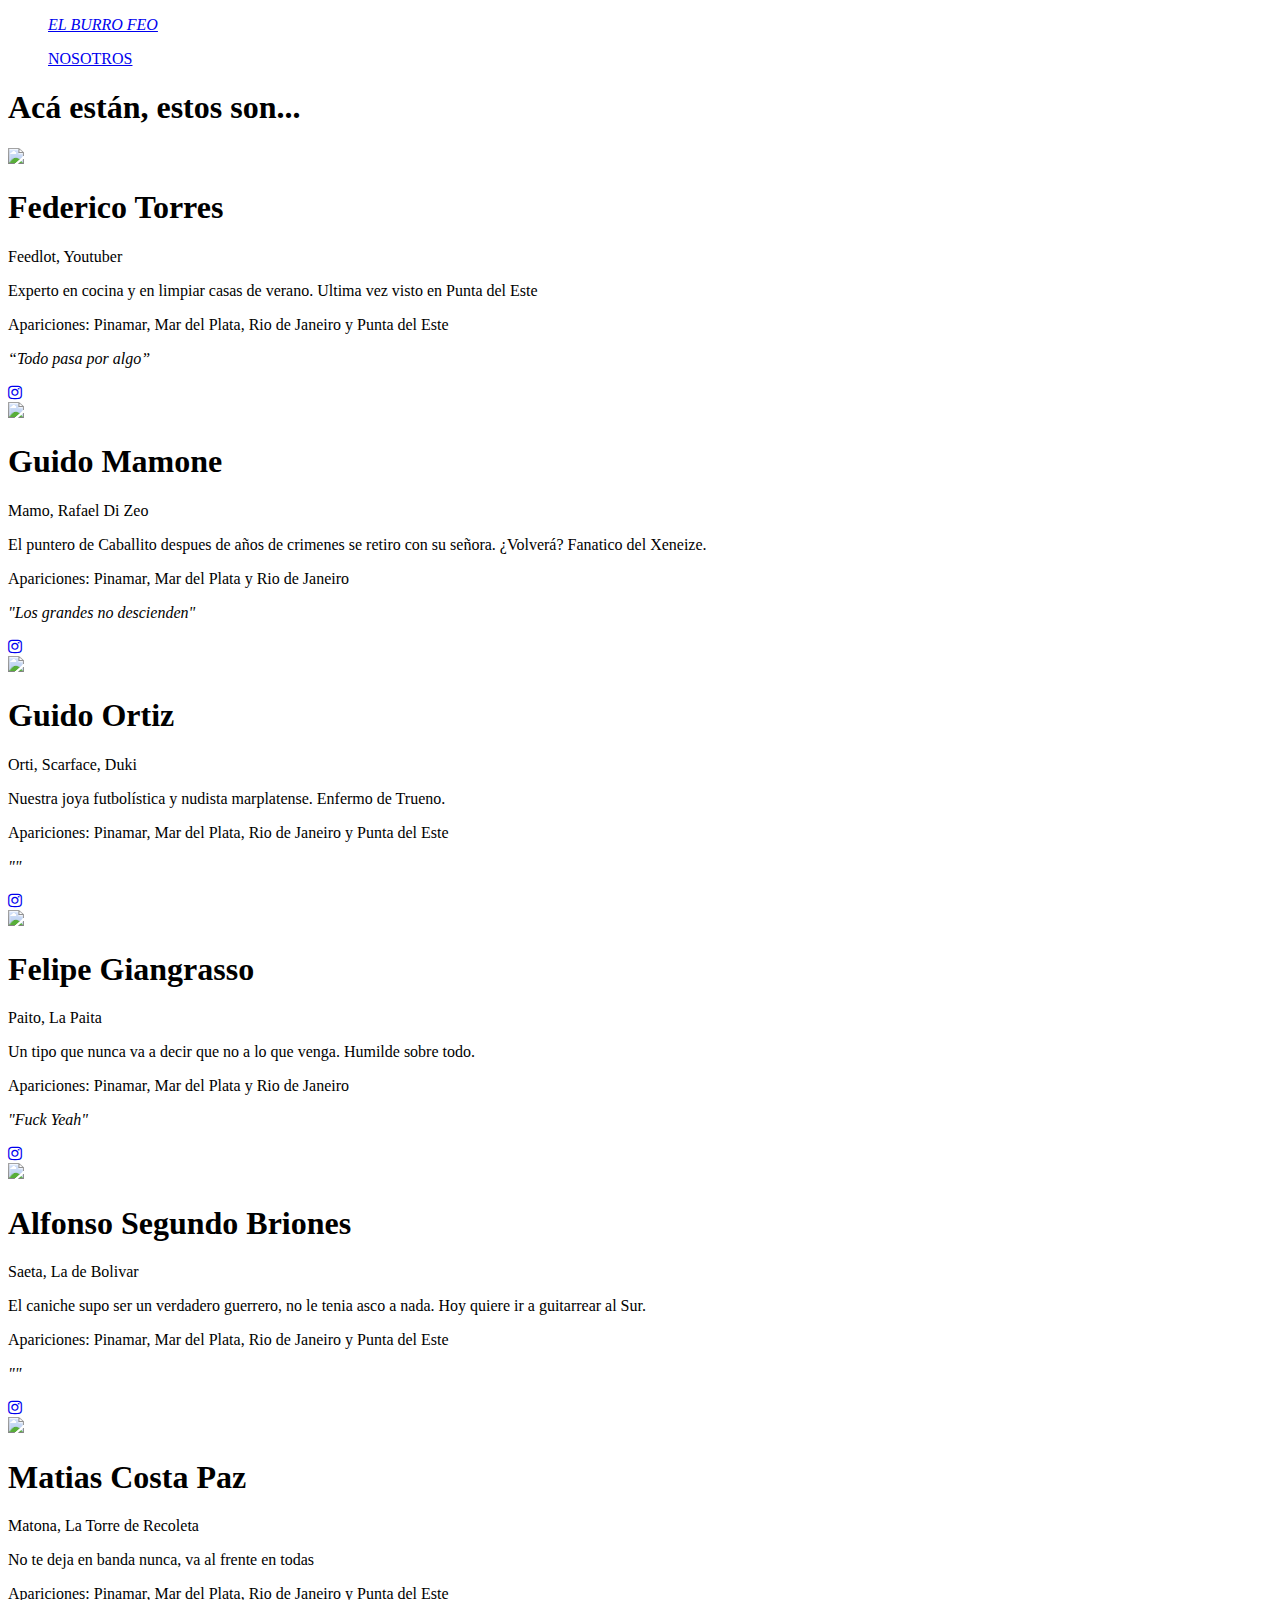
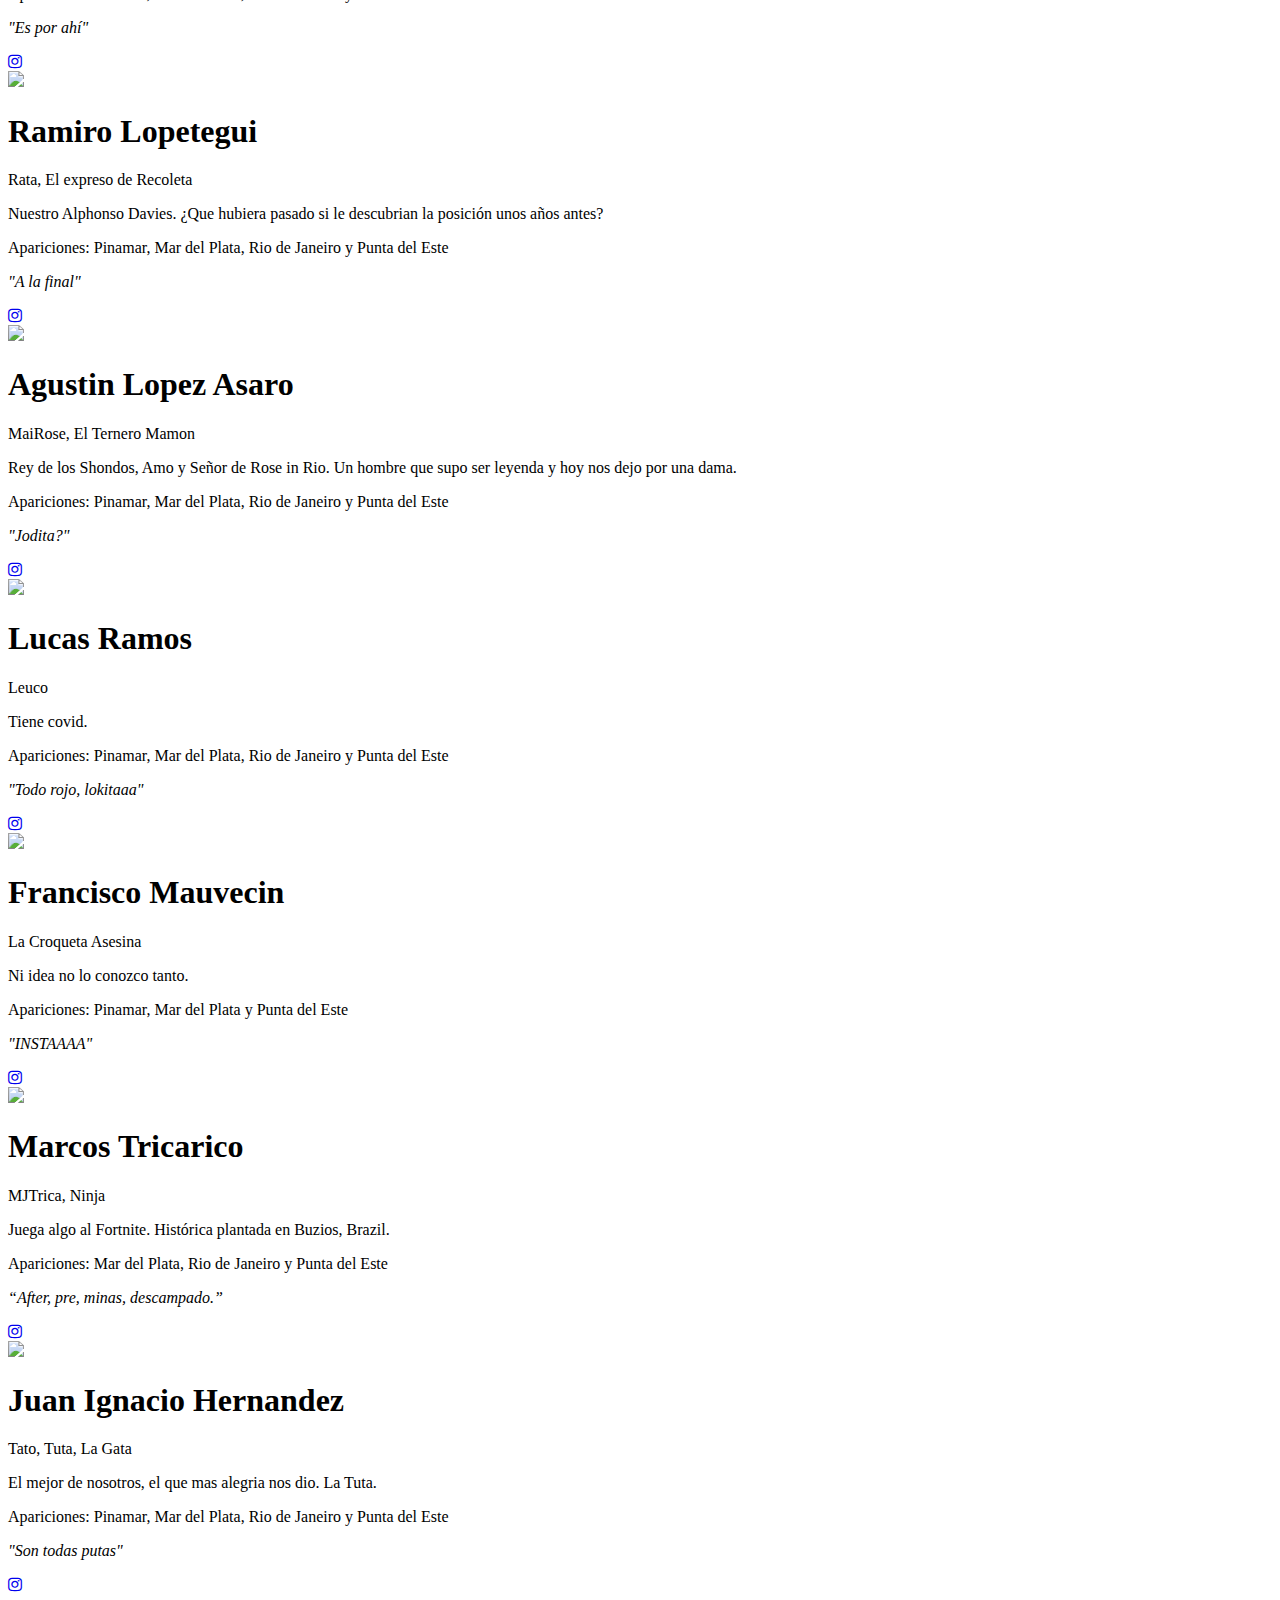
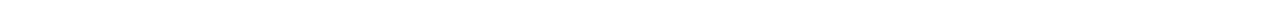
==== nosotros.html @ b10d9289 "Add files via upload" ====
<!DOCTYPE html>
<html lang="en">
<head>
    <meta charset="UTF-8">
    <meta name="viewport" content="width=device-width, initial-scale=1.0">
    <link rel="stylesheet" href="public/css/nosotros.css">
    <link rel="stylesheet" href="public/css/home.css">
    <link rel="stylesheet" href="https://cdnjs.cloudflare.com/ajax/libs/font-awesome/4.7.0/css/font-awesome.min.css">
    <link href="https://fonts.googleapis.com/css2?family=Mukta:wght@500&display=swap" rel="stylesheet">
    <link href="https://fonts.googleapis.com/css2?family=Indie+Flower&display=swap" rel="stylesheet">
    <title>Nosotros</title>
</head>

<body>
  <div>
    <nav class="navbar"> 
    <ul> <a class="logo" href="/"><i> EL BURRO FEO</i></a></ul>
    <ul><a class="a" href="/nosotros"> NOSOTROS </a></ul>
    <ul class="navbar-right"></ul>
</nav>
</div>
<h1> Acá están, estos son...</h1>
<div class="cards">
<div class="card">
  <div>
  <img src="public/images/fedePerfil.jpeg" style="width:100%"></div>
  <h1>Federico Torres</h1>
  <p class="title">Feedlot, Youtuber</p>
  <p>Experto en cocina y en limpiar casas de verano. Ultima vez visto en Punta del Este</p>
  <p> Apariciones: Pinamar, Mar del Plata, Rio de Janeiro y Punta del Este</p>
  <p><i> “Todo pasa por algo” </i></p>
  <a href="https://www.instagram.com/fedetorres1/"><i class="fa fa-instagram"></i></a>
 
 
</div>
<div class="card">
  <img src="public/images/mamoPerfil.jpeg"  style="width:100%">
  <h1>Guido Mamone</h1>
  <p class="title">Mamo, Rafael Di Zeo</p>
  <p>El puntero de Caballito despues de años de crimenes se retiro con su señora. ¿Volverá? Fanatico del Xeneize.</p>
  <p> Apariciones: Pinamar, Mar del Plata y Rio de Janeiro</p>
  <p><i>"Los grandes no descienden"</i></p>
  <a href="https://www.instagram.com/guido_mamone/"><i class="fa fa-instagram"></i></a>
  
  
  
  </div>
 <div class="card">
    <img src="public/images/ortiPerfil.jpeg"  style="width:100%">
    <h1>Guido Ortiz</h1>
    <p class="title">Orti, Scarface, Duki</p>
    <p>Nuestra joya futbolística y nudista marplatense. Enfermo de Trueno. </p>
    <p> Apariciones: Pinamar, Mar del Plata, Rio de Janeiro y Punta del Este</p>
    <p><i> "" </i></p>
    <a href="https://www.instagram.com/guidortiz_/"><i class="fa fa-instagram"></i></a>
    
    
   
  </div>
 <div class="card">
      <img src="public/images/paito.jpeg"  style="width:100%">
      <h1>Felipe Giangrasso</h1>
      <p class="title">Paito, La Paita</p>
      <p>Un tipo que nunca va a decir que no a lo que venga. Humilde sobre todo.</p>
      <p> Apariciones: Pinamar, Mar del Plata y Rio de Janeiro</p>
      <p><i> "Fuck Yeah" </i></p>
      <a href="https://www.instagram.com/giangrassofelipe/"><i class="fa fa-instagram"></i></a>
      
      
     
    </div>
  <div class="card">
        <img src="public/images/briones.jpeg"  style="width:100%">
        <h1>Alfonso Segundo Briones</h1>
        <p class="title">Saeta, La de Bolivar</p>
        <p>El caniche supo ser un verdadero guerrero, no le tenia asco a nada. Hoy quiere ir a guitarrear al Sur.</p>
        <p> Apariciones: Pinamar, Mar del Plata, Rio de Janeiro y Punta del Este</p>
        <p><i> "" </i></p>
        <a href="https://www.instagram.com/segun.briones/"><i class="fa fa-instagram"></i></a>
        
        
        
      </div>
 <div class="card">
          <img src="public/images/matias.jpeg"  style="width:100%">
          <h1>Matias Costa Paz</h1>
          <p class="title">Matona, La Torre de Recoleta</p>
          <p>No te deja en banda nunca, va al frente en todas </p>
          <p> Apariciones: Pinamar, Mar del Plata, Rio de Janeiro y Punta del Este</p>
          <p><i> "Es por ahí" </i></p>
          <a href="https://www.instagram.com/mcostapaz/"><i class="fa fa-instagram"></i></a>
          
          
          
        </div>
<div class="card">
            <img src="public/images/ramiro.jpeg"  style="width:100%">
            <h1>Ramiro Lopetegui</h1>
            <p class="title">Rata, El expreso de Recoleta</p>
            <p>Nuestro Alphonso Davies. ¿Que hubiera pasado si le descubrian la posición unos años antes?</p>
            <p> Apariciones: Pinamar, Mar del Plata, Rio de Janeiro y Punta del Este</p>
            <p><i> "A la final" </i></p>
            <a href="https://www.instagram.com/ramirolopetegui/"><i class="fa fa-instagram"></i></a>
            
            
            
          </div>
  <div class="card">
              <img src="public/images/maisPerfil.jpeg"  style="width:100%">
              <h1>Agustin Lopez Asaro</h1>
              <p class="title">MaiRose, El Ternero Mamon</p>
              <p> Rey de los Shondos, Amo y Señor de Rose in Rio. Un hombre que supo ser leyenda y hoy nos dejo por una dama.</p>
              <p> Apariciones: Pinamar, Mar del Plata, Rio de Janeiro y Punta del Este</p>
              <p><i> "Jodita?" </i></p>
              <a href="https://www.instagram.com/maimon_/"><i class="fa fa-instagram"></i></a>
              
              
             
            </div>
 <div class="card">
                <img src="public/images/lucas.jpeg"  style="width:100%">
                <h1>Lucas Ramos</h1>
                <p class="title">Leuco</p>
                <p>Tiene covid.</p>
                <p> Apariciones: Pinamar, Mar del Plata, Rio de Janeiro y Punta del Este</p>
                <p><i>"Todo rojo, lokitaaa"</i></p>
                <a href="https://www.instagram.com/lucasramoss3/"><i class="fa fa-instagram"></i></a>
                
                
                
              </div>
<div class="card">
                  <img src="public/images/mauve.jpeg"  style="width:100%">
                  <h1>Francisco Mauvecin</h1>
                  <p class="title">La Croqueta Asesina</p>
                  <p>Ni idea no lo conozco tanto.</p>
                  <p> Apariciones: Pinamar, Mar del Plata y Punta del Este</p>
                  <p><i> "INSTAAAA" </i></p>
                  <a href="https://www.instagram.com/franmauvecin/"><i class="fa fa-instagram"></i></a>
                  
                  
                  
                </div>
<div class="card">
                    <img src="public/images/trica.jpeg"  style="width:100%">
                    <h1>Marcos Tricarico</h1>
                    <p class="title">MJTrica, Ninja</p>
                    <p>Juega algo al Fortnite. Histórica plantada en Buzios, Brazil.</p>
                    <p> Apariciones: Mar del Plata, Rio de Janeiro y Punta del Este</p>
                    <p><i> “After, pre, minas, descampado.” </i></p>
                    <a href="https://www.instagram.com/marcostricarico/"><i class="fa fa-instagram"></i></a>
                    
                    
                   

</div>
<div class="card">
  <img src="public/images/gataPerfil.jpeg"  style="width:100%">
  <h1>Juan Ignacio Hernandez</h1>
  <p class="title">Tato, Tuta, La Gata</p>
  <p>El mejor de nosotros, el que mas alegria nos dio. La Tuta.</p>
  <p> Apariciones: Pinamar, Mar del Plata, Rio de Janeiro y Punta del Este</p>
  <p><i> "Son todas putas" </i></p>
  <a href="https://www.instagram.com/juanihernandez98/"><i class="fa fa-instagram"></i></a>
  
  
  
</div>
</div>
</body>
</html>
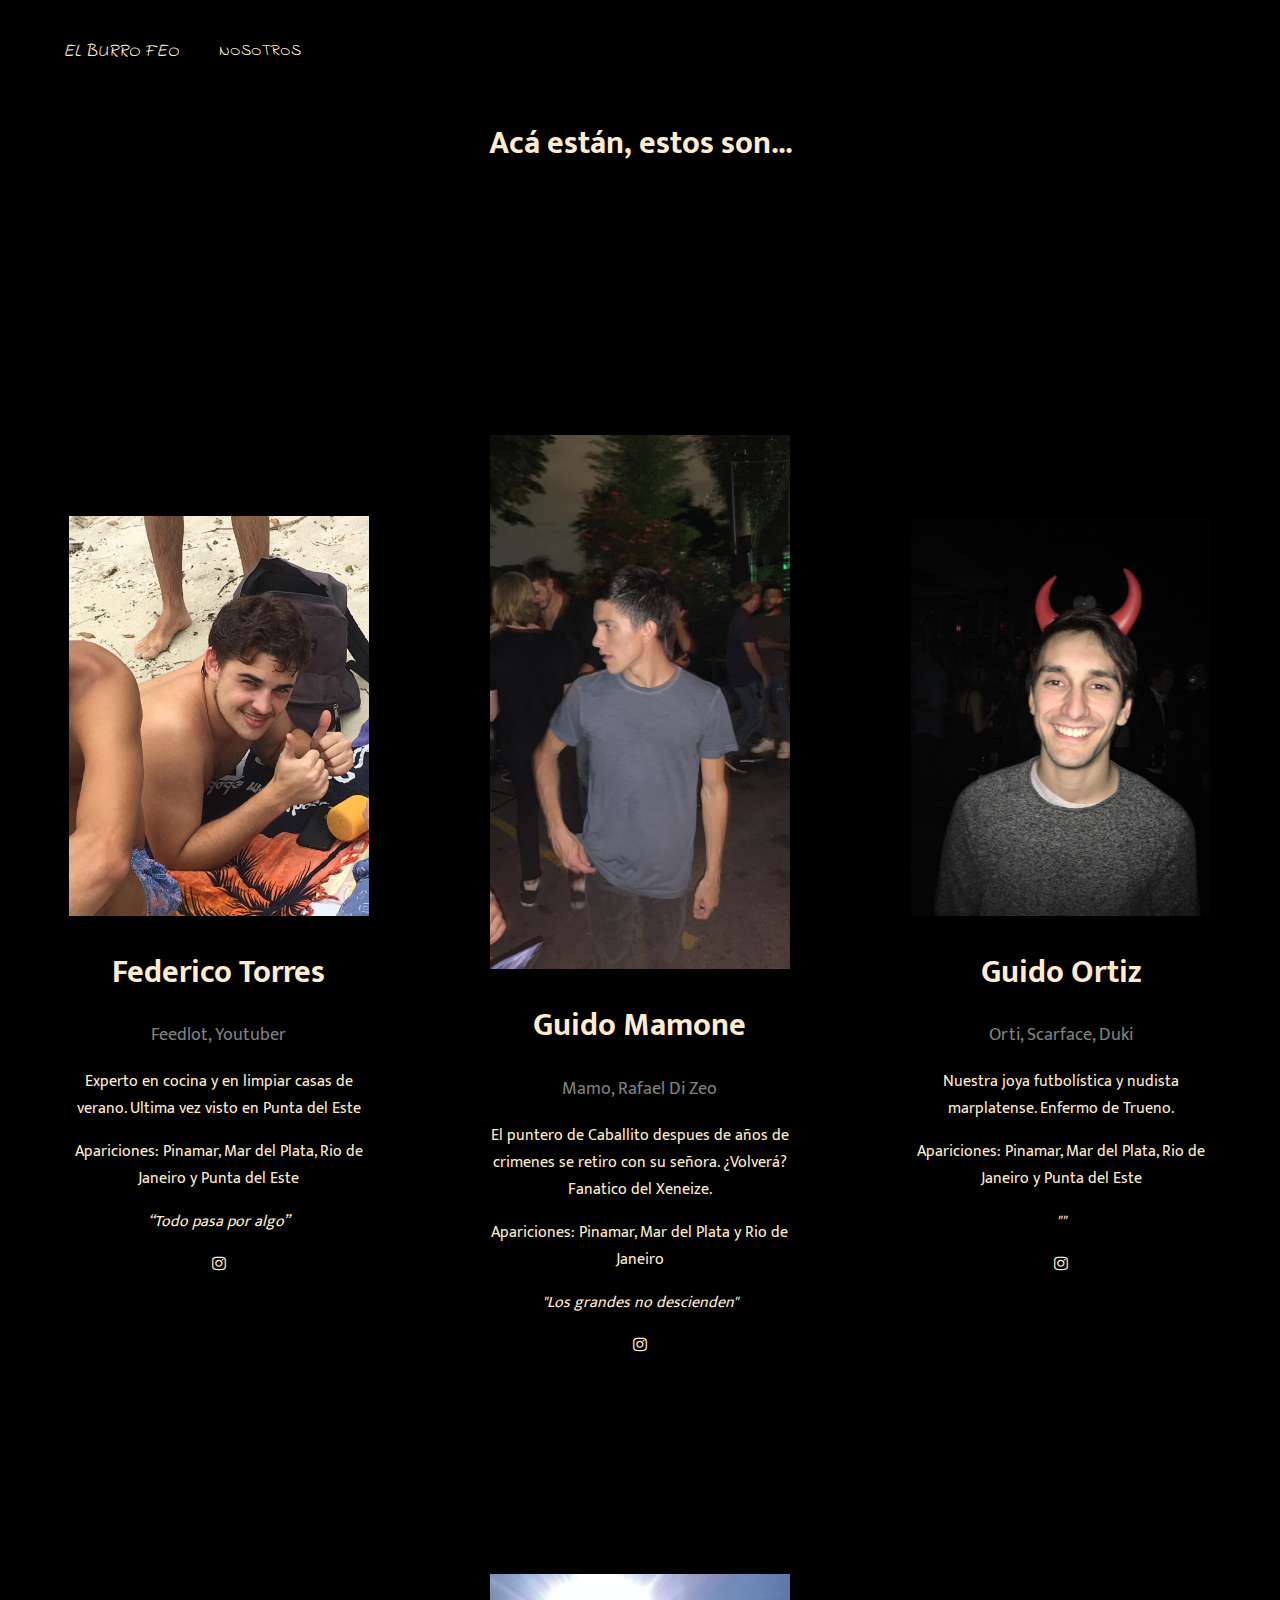
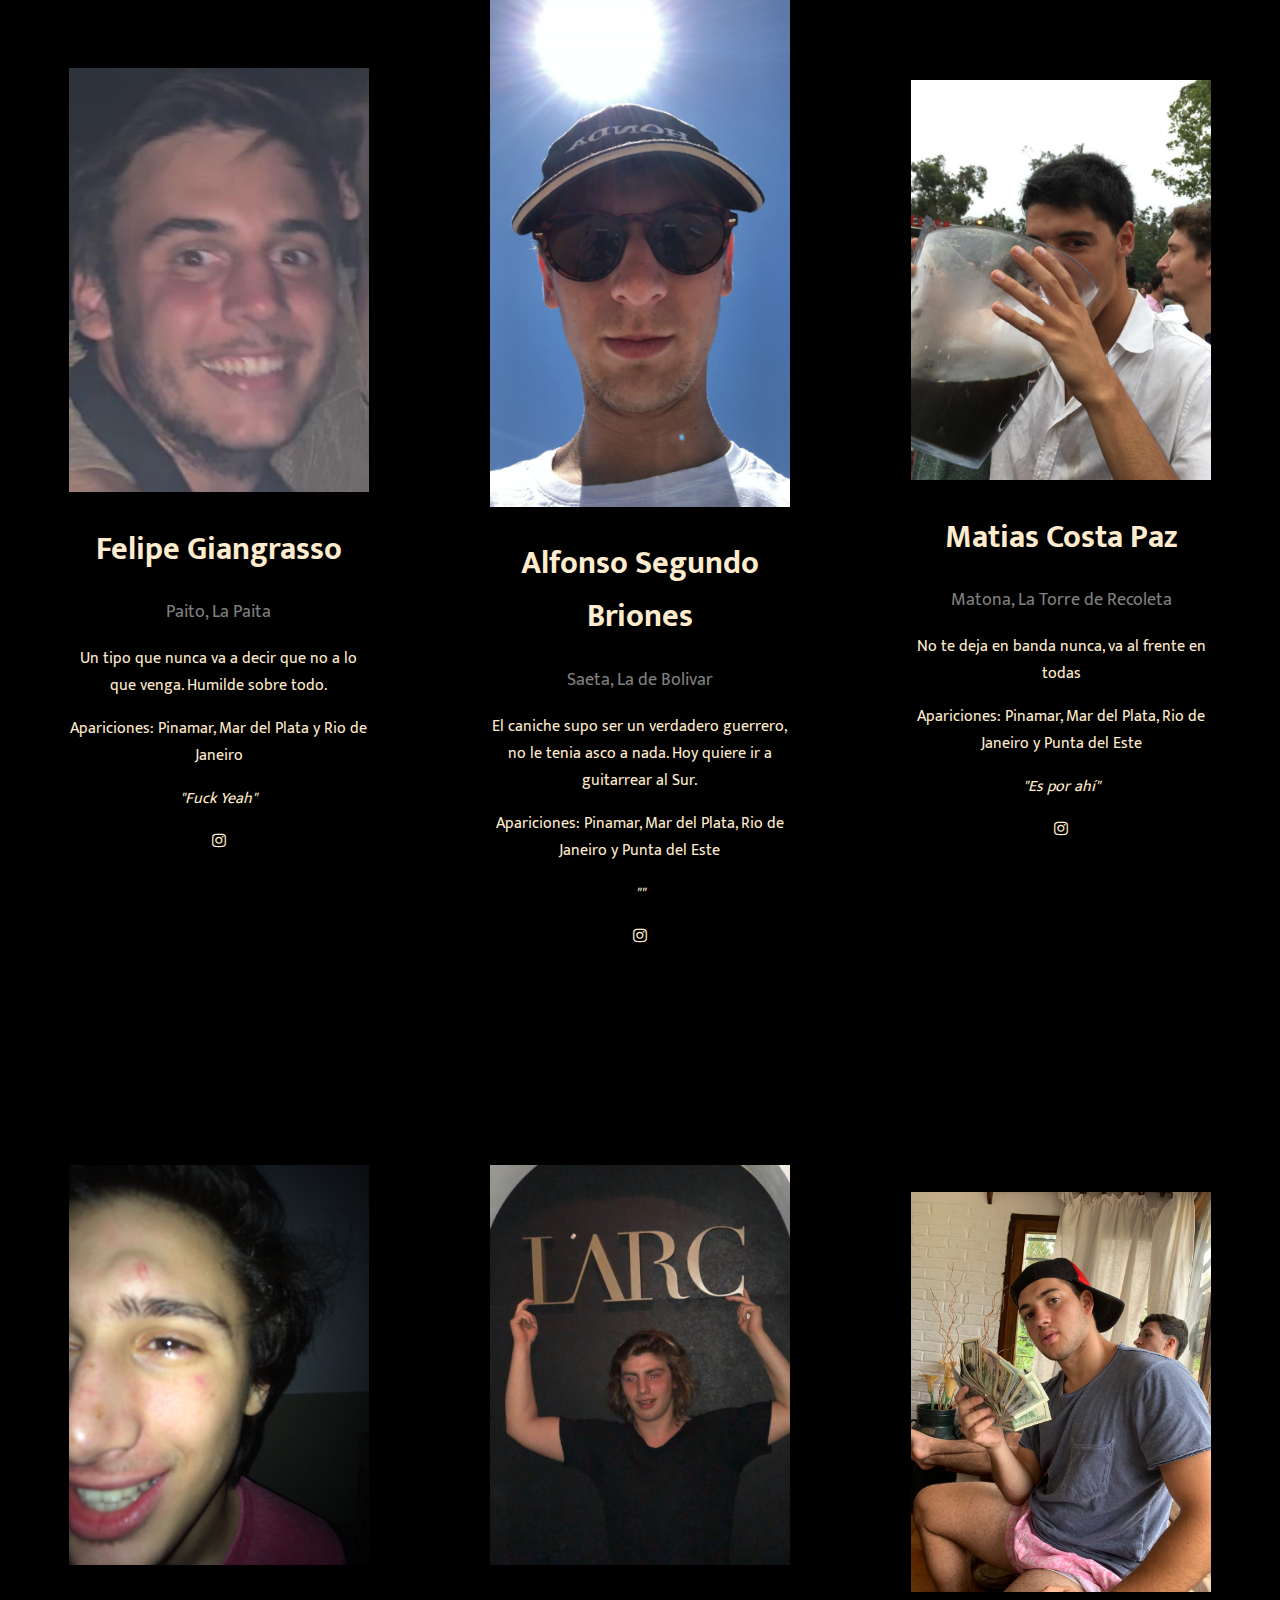
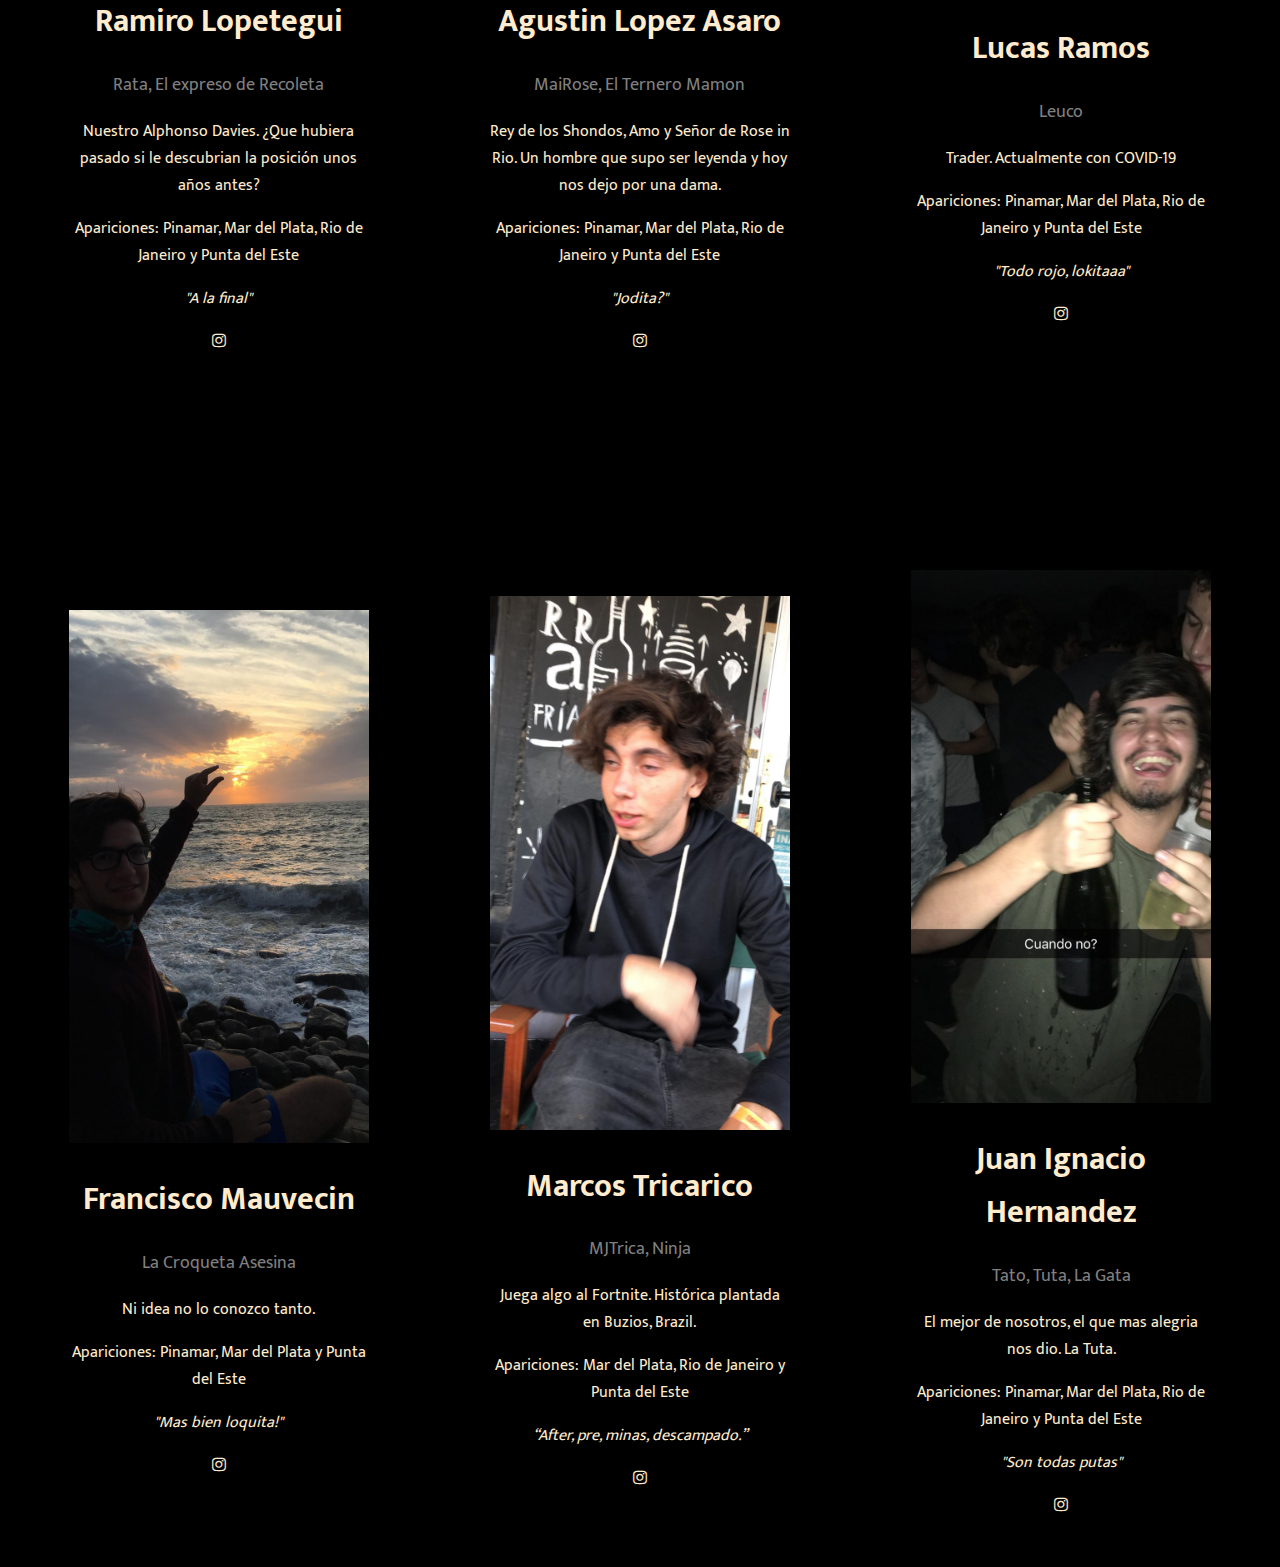
==== commit 790d0707: "cambios" ====
--- a/nosotros.html
+++ b/nosotros.html
@@ -121,7 +121,7 @@
                 <img src="public/images/lucas.jpeg"  style="width:100%">
                 <h1>Lucas Ramos</h1>
                 <p class="title">Leuco</p>
-                <p>Tiene covid.</p>
+                <p>Trader. Actualmente con COVID-19</p>
                 <p> Apariciones: Pinamar, Mar del Plata, Rio de Janeiro y Punta del Este</p>
                 <p><i>"Todo rojo, lokitaaa"</i></p>
                 <a href="https://www.instagram.com/lucasramoss3/"><i class="fa fa-instagram"></i></a>
@@ -135,7 +135,7 @@
                   <p class="title">La Croqueta Asesina</p>
                   <p>Ni idea no lo conozco tanto.</p>
                   <p> Apariciones: Pinamar, Mar del Plata y Punta del Este</p>
-                  <p><i> "INSTAAAA" </i></p>
+                  <p><i> "Mas bien loquita!" </i></p>
                   <a href="https://www.instagram.com/franmauvecin/"><i class="fa fa-instagram"></i></a>
                   
                   
--- a/public/css/nosotros.css
+++ b/public/css/nosotros.css
@@ -0,0 +1,45 @@
+.cards{
+    display: flex;
+    justify-content: space-around;
+    align-items: center;
+    flex-direction: row; 
+    flex-wrap: wrap;  
+    margin-top: 10vh;
+  
+}
+.card {
+    box-shadow: 0 4px 8px 0 rgba(0, 0, 0, 0.2);
+    margin-top: 15vh;
+    text-align: center;
+    padding: 40px 40px 40px 40px;
+    /*width: 30%;
+    height: 300px;*/
+    height:100%; width:300px; float:left;
+    
+  }
+  
+  .title {
+    color: grey;
+    font-size: 18px;
+  }
+  
+  button {
+    border: none;
+    outline: 0;
+    display: inline-block;
+    padding: 8px;
+    color: white;
+    background-color: #000;
+    text-align: center;
+    cursor: pointer;
+    width: 100%;
+    font-size: 18px;
+  }
+  
+h1{
+  text-align: center;
+}
+  
+  button:hover, a:hover {
+    opacity: 0.7;
+  }--- a/public/css/home.css
+++ b/public/css/home.css
@@ -0,0 +1,106 @@
+*{
+background-color: black;
+color: blanchedalmond;
+}
+body{
+    font-family: 'Mukta', sans-serif;
+    background-color: black;
+}
+.navbar{
+    display: flex;
+    flex-direction: row;
+    padding: 15px 15px 15px 15px;
+    font-family: 'Indie Flower', cursive;
+    position: static;
+}
+.navbar-right{
+    float: right;
+}
+ul :hover{
+   
+    color: blue;
+    
+}
+.a{
+    text-decoration: none;
+}
+.logo{
+    font-size: large;
+    text-decoration: none;
+}
+.historia{
+    font-size: 16px;
+    margin: 5px 5px 5px 5px;
+    padding: 5px 5px 5px 5px;
+    border: 1px blanchedalmond solid;
+    margin-bottom: 20px;
+}
+#amigos{
+    text-align: center;
+    
+}
+.container{
+    
+    background-color: black;
+    width: 800px;
+    padding: 10px;
+  }
+  
+  
+  
+  ul.slider{
+    position: relative;
+    width: 900px;
+    height: 600px;
+  }
+  
+  ul.slider li {
+      position: absolute;
+      left: 0px;
+      top: 0px;
+      opacity: 0;
+      width: 1000px;
+      height: 600px;
+      transition: opacity .5s;
+      background:black;
+  }
+  
+  ul.slider li img{
+    width: 1300px;
+    height: 600px;
+    margin-right: 10px;
+    margin-left: 10px;
+    object-fit: cover;
+  }
+  
+  ul.slider li:first-child {
+      opacity: 1; /*Mostramos el primer <li>*/
+  }
+  
+  ul.slider li:target {
+      opacity: 1; /*Mostramos el <li> del enlace que pulsemos*/
+  }
+  
+  .menu{
+    text-align: center;
+    margin: 10px;
+    position: relative;
+    left: 150px;
+  }
+  /* CARUSEL */
+  .menu li{
+    display: inline-block;
+    text-align: center;
+  }
+  
+  .menu li a{
+    display: inline-block;
+    color: blanchedalmond;
+    text-decoration: none;
+    background-color: black;
+    padding: 10px;
+    width: 20px;
+    height: 20px;
+    font-size: 20px;
+    border-radius: 100%;
+  }
